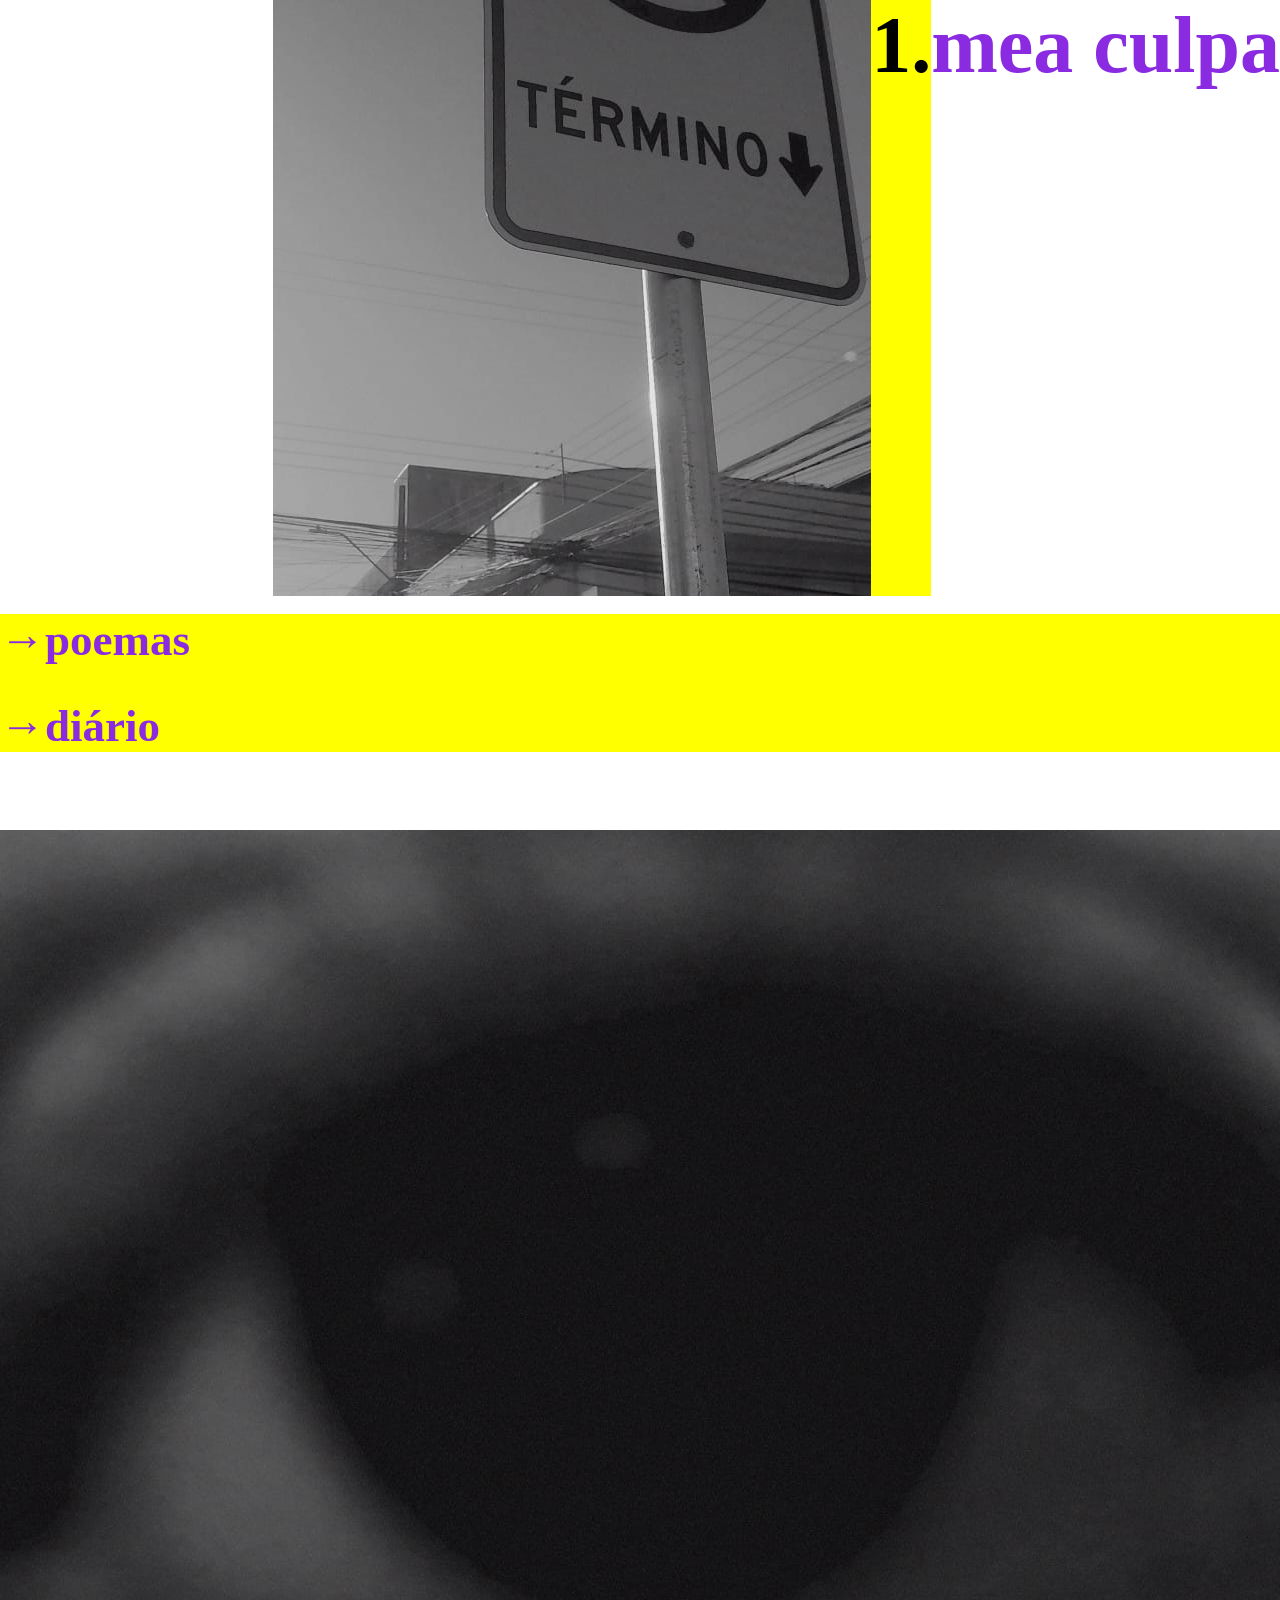
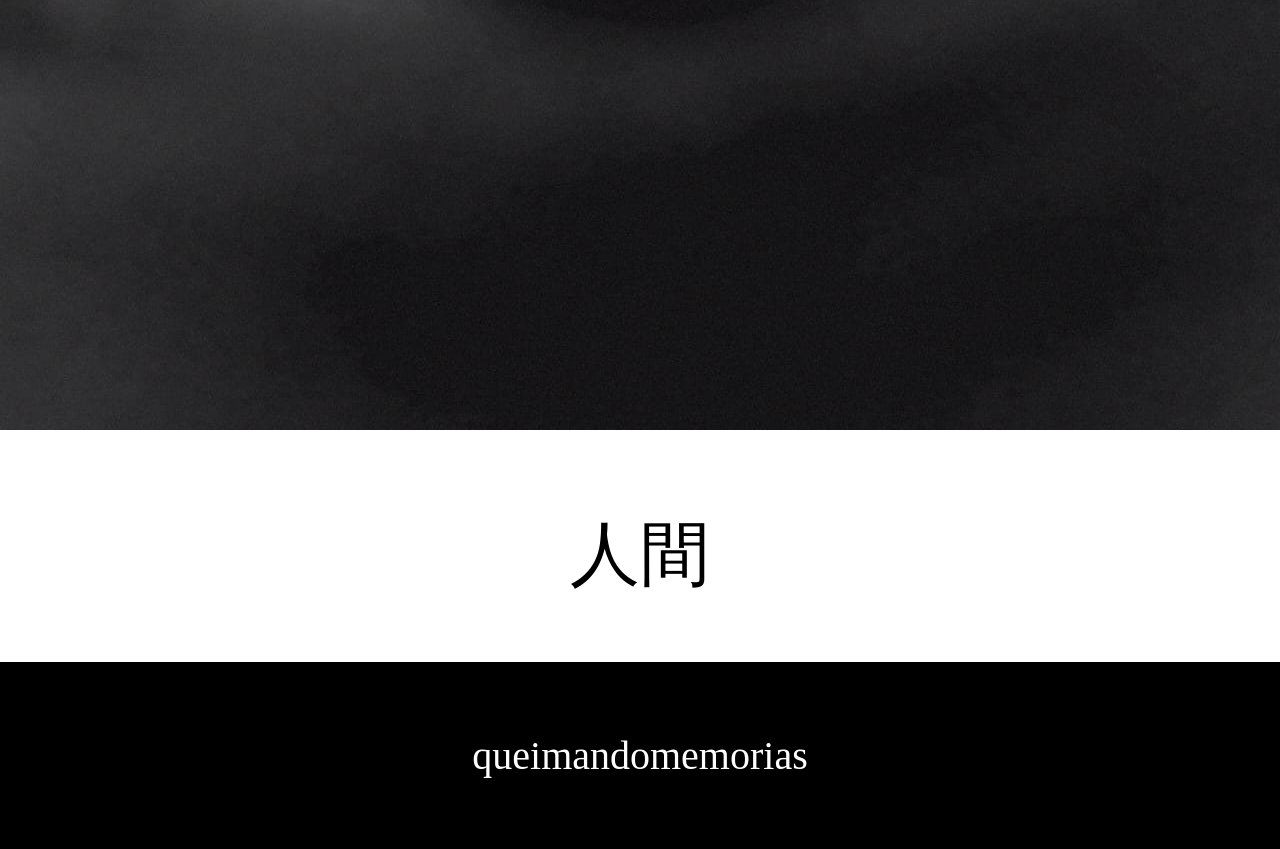
==== index.html @ f214b14f "Add files via upload" ====
<!DOCTYPE html>
<html lang="pt-br">
<head>
    <meta charset="UTF-8">
    <meta name="viewport" content="width=device-width, initial-scale=1.0">
    <link rel="stylesheet" href="style.css">
    <title>Mea Culpa</title>
</head>
<body>
    <div class="cabecalho">
        <img src="terminoimg.jfif">
        <h1 class="cabecalhotexto">1.</h1>
        <h1 class="cabecalhotexto2">mea culpa</h1>
    </div>
    <br>
        <div class="pagsdiv">
            <a href="poemas.html" class="pags"><h2>→poemas</h2></a>
            <br>
            <a href="diario.html" class="pags"><h2>→diário</h2></a>
        </div>
    <br>
    <div class="olhosimg">   
        <img src="olhosimg.jfif">
    </div>
    <br>
    <p class="kanji">人間</p>
    <footer class="rodape"><a href="https://www.instagram.com/queimandomemorias/" class="rodapetexto">queimandomemorias</a></footer>
</body>
</html>
---- style.css ----
* {
    margin: 0;
    padding: 0;
}


.cabecalho {
    display: flex;
    justify-content: right;
    font-size: 40px;
}

.cabecalhotexto {
    display: inline;
    background-color: yellow;
}

.cabecalhotexto2 {
    color: blueviolet;
}

.pagsdiv {
    background-color: yellow;
}

.pags {
    text-decoration: none;
    font-size: 30px;
    margin-bottom: 100px;
    color: blueviolet;
}

.olhosimg {
    display: flex;
    justify-content: center;
    margin-bottom: 60px;
    margin-top: 60px;
}

.kanji {
    text-align: center;
    font-size: 70px;
    margin-bottom: 60px;
}

.rodape {
    text-align: center;
    background-color: black;
    padding: 70px;
}

.rodapetexto {
    text-decoration: none;
    color: white;
    font-size: 40px;
}



.textocabecalho {
    text-align: center;
    color: black;
}

.textotitulo {
    text-align: center;
}

.textopoema {
    text-align: center;
}

.textodiario {
    text-align: left;
}
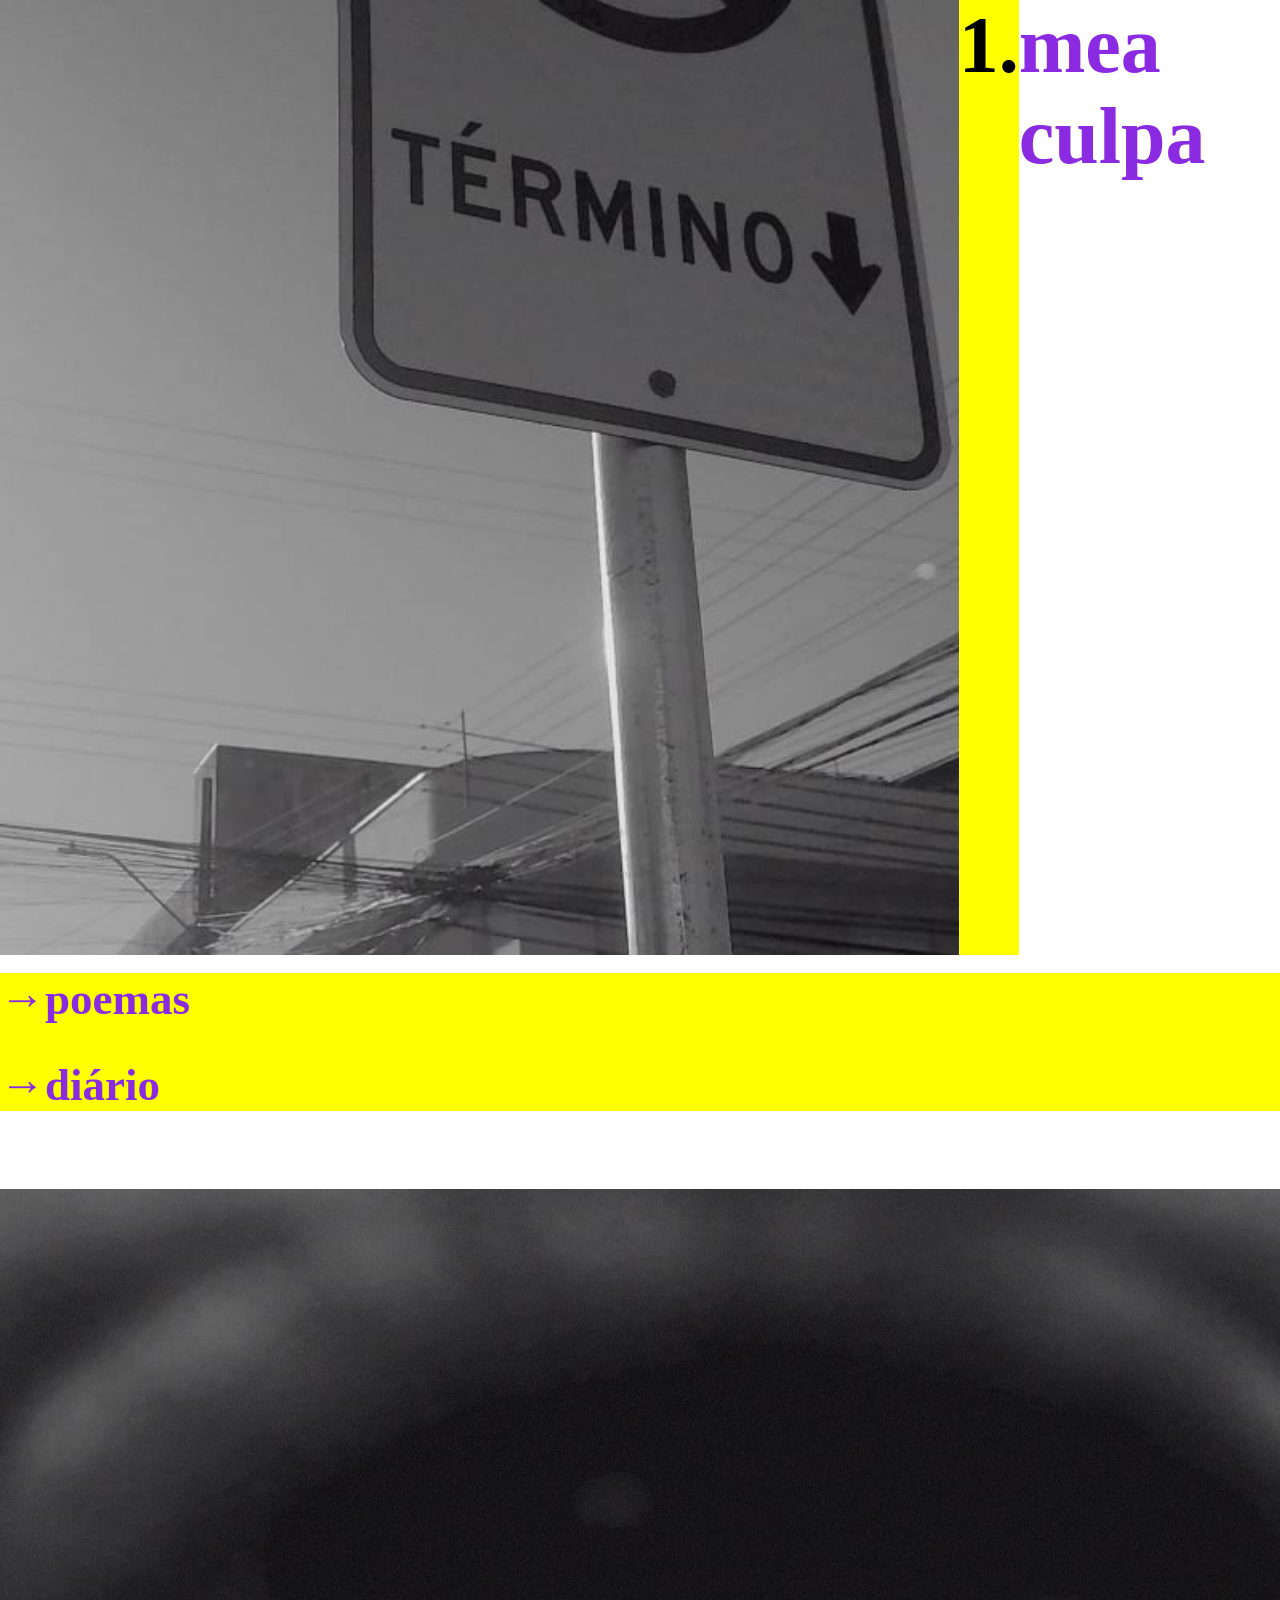
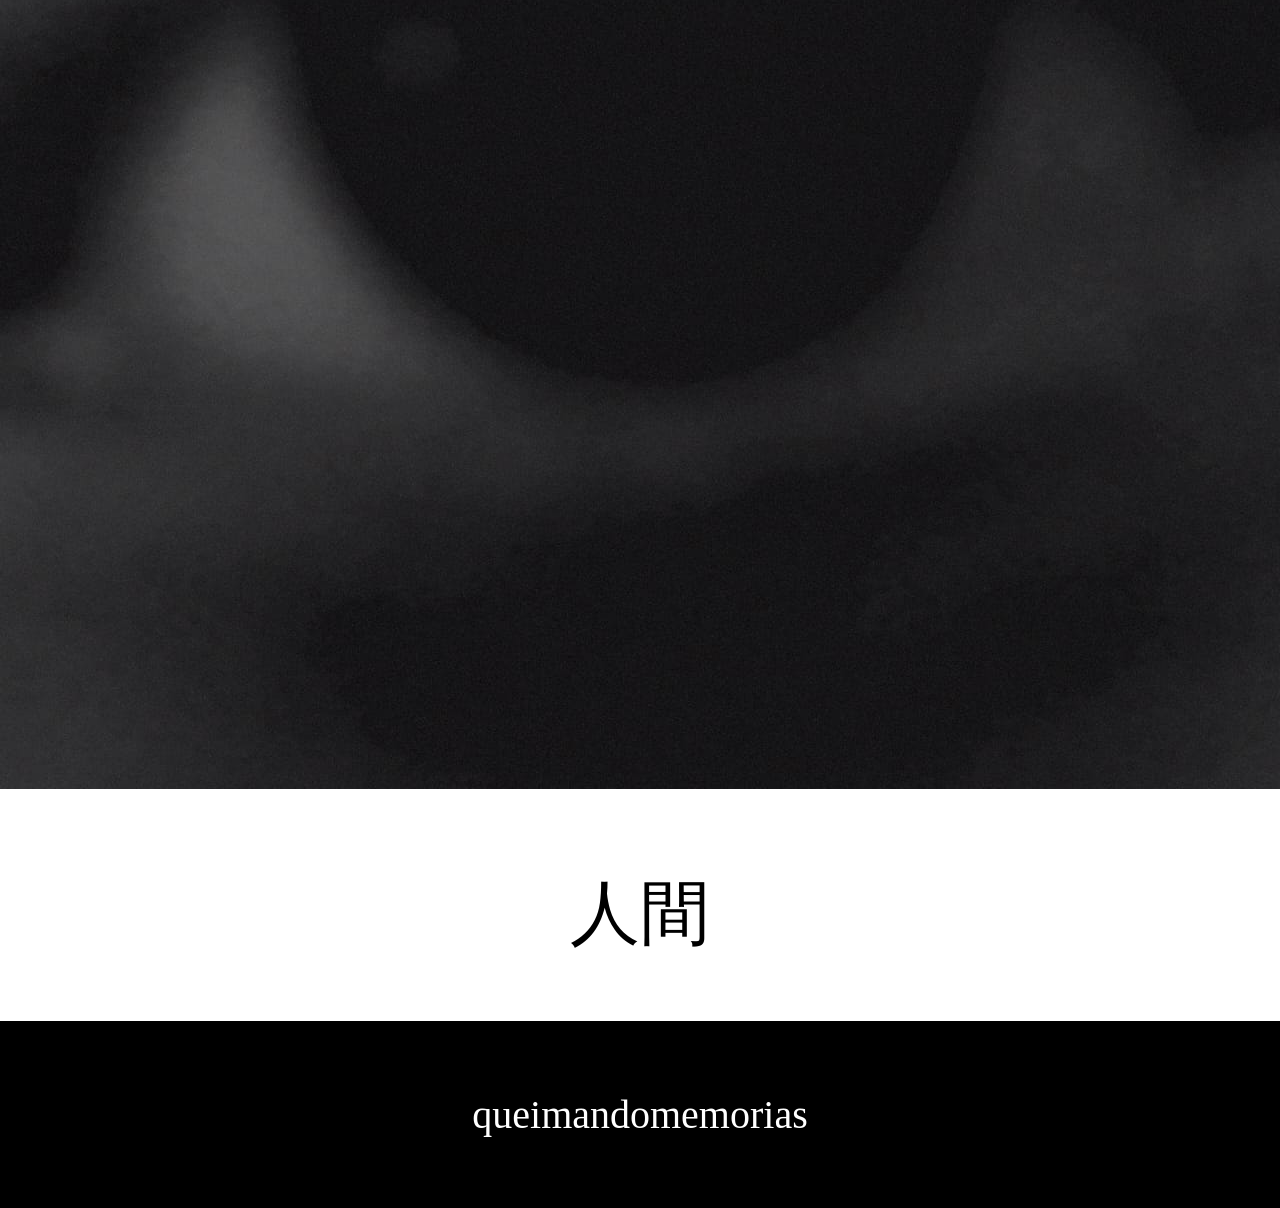
==== commit 145b796b: "Add files via upload" ====
--- a/index.html
+++ b/index.html
@@ -8,7 +8,7 @@
 </head>
 <body>
     <div class="cabecalho">
-        <img src="terminoimg.jfif">
+        <img src="terminoimg.jfif" class="terminoimg">
         <h1 class="cabecalhotexto">1.</h1>
         <h1 class="cabecalhotexto2">mea culpa</h1>
     </div>
--- a/style.css
+++ b/style.css
@@ -8,6 +8,10 @@
     display: flex;
     justify-content: right;
     font-size: 40px;
+}
+
+.terminoimg {
+    width: 100%;
 }
 
 .cabecalhotexto {
@@ -33,6 +37,7 @@
 .olhosimg {
     display: flex;
     justify-content: center;
+    width: 100%;
     margin-bottom: 60px;
     margin-top: 60px;
 }
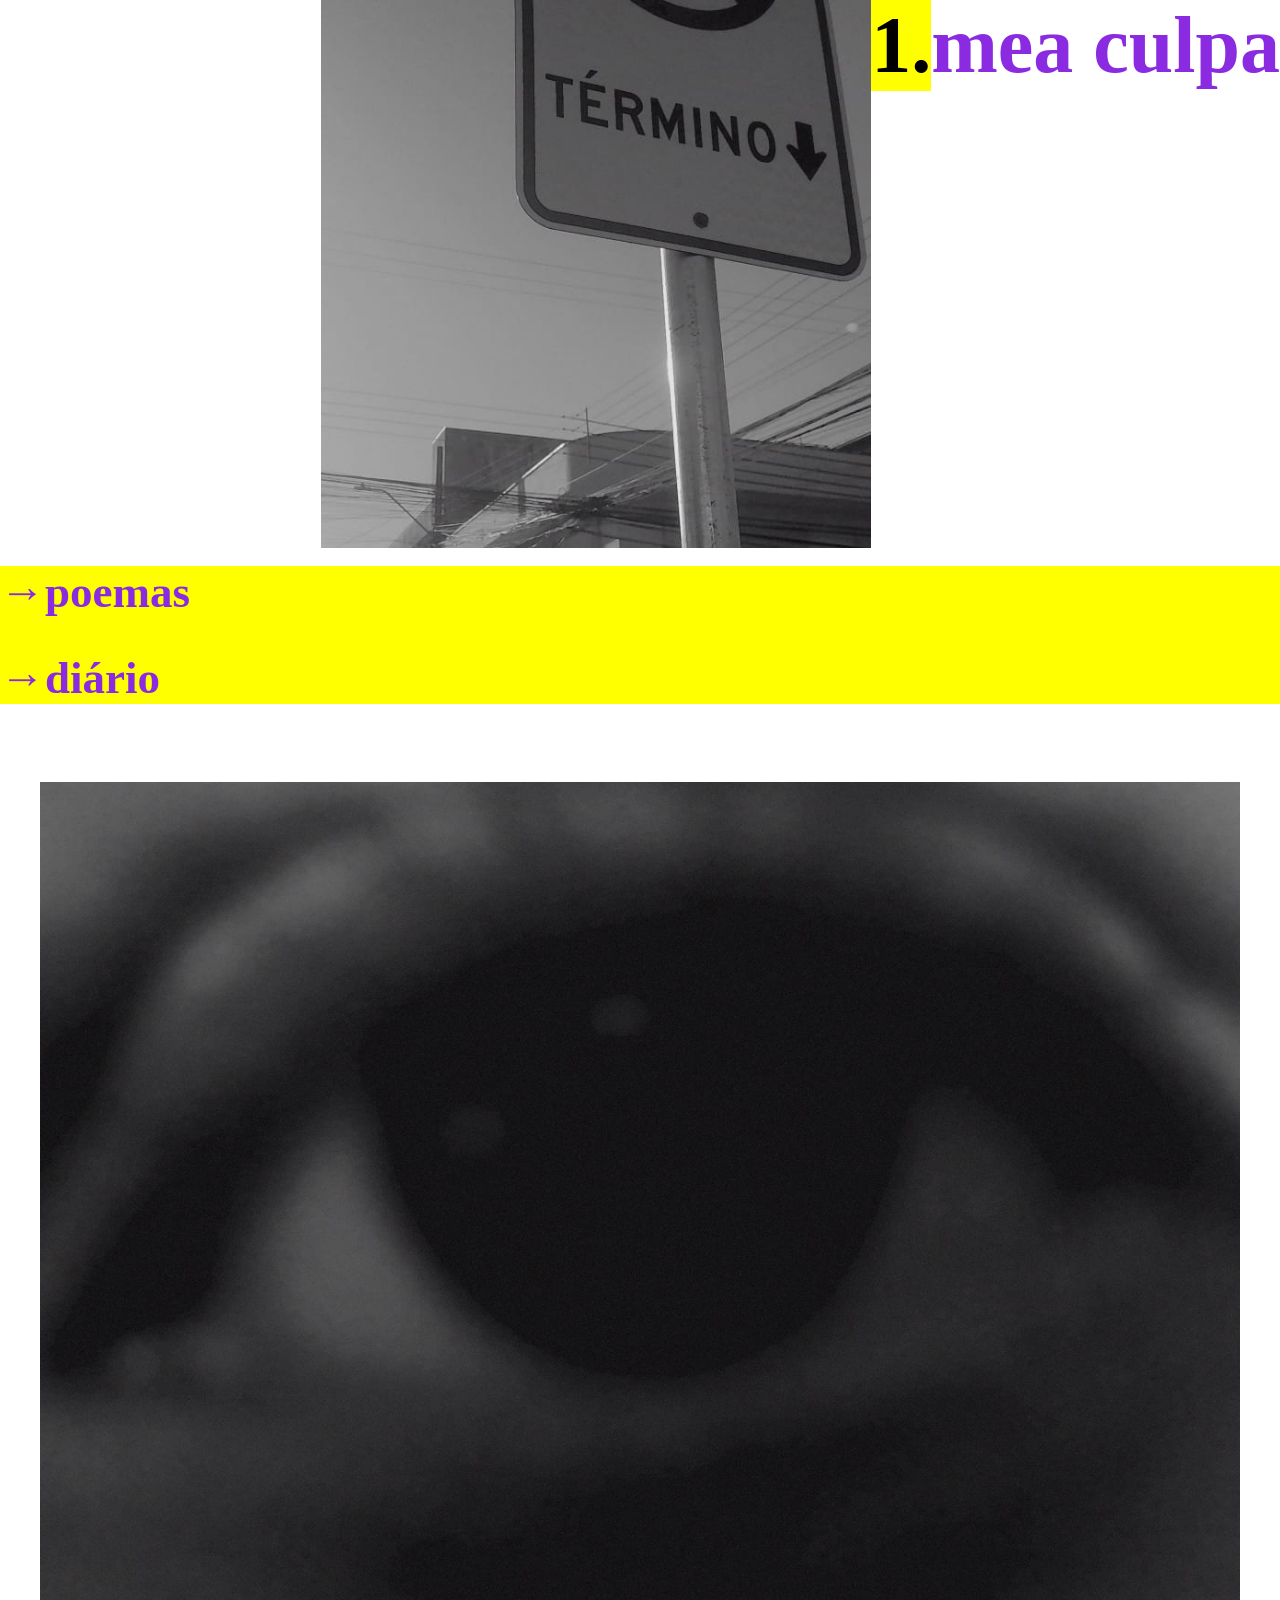
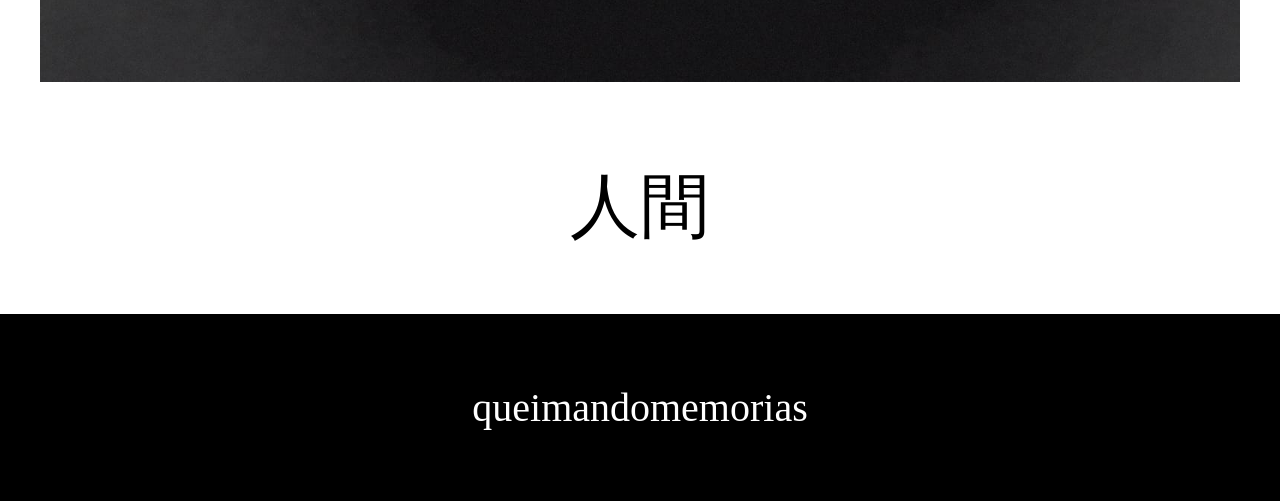
==== commit 1d34cafc: "Add files via upload" ====
--- a/index.html
+++ b/index.html
@@ -20,7 +20,7 @@
         </div>
     <br>
     <div class="olhosimg">   
-        <img src="olhosimg.jfif">
+        <img src="olhosimg.jfif" class="terminoimg">
     </div>
     <br>
     <p class="kanji">人間</p>
--- a/style.css
+++ b/style.css
@@ -3,15 +3,17 @@
     padding: 0;
 }
 
-
 .cabecalho {
     display: flex;
     justify-content: right;
     font-size: 40px;
+    align-items: flex-start; /* Impede que o título e a imagem se deformem */
 }
 
+/* SÓ MUDOU AQUI: tamanho controlado para a imagem da placa no PC */
 .terminoimg {
-    width: 100%;
+    width: 550px; 
+    height: auto;
 }
 
 .cabecalhotexto {
@@ -40,6 +42,12 @@
     width: 100%;
     margin-bottom: 60px;
     margin-top: 60px;
+    height: auto;
+}
+
+.olhosimg img {
+    width: 1200px; /* Altere esse valor para aumentar ou diminuir o olho */
+    height: auto;
 }
 
 .kanji {
@@ -61,7 +69,6 @@
 }
 
 
-
 .textocabecalho {
     text-align: center;
     color: black;
